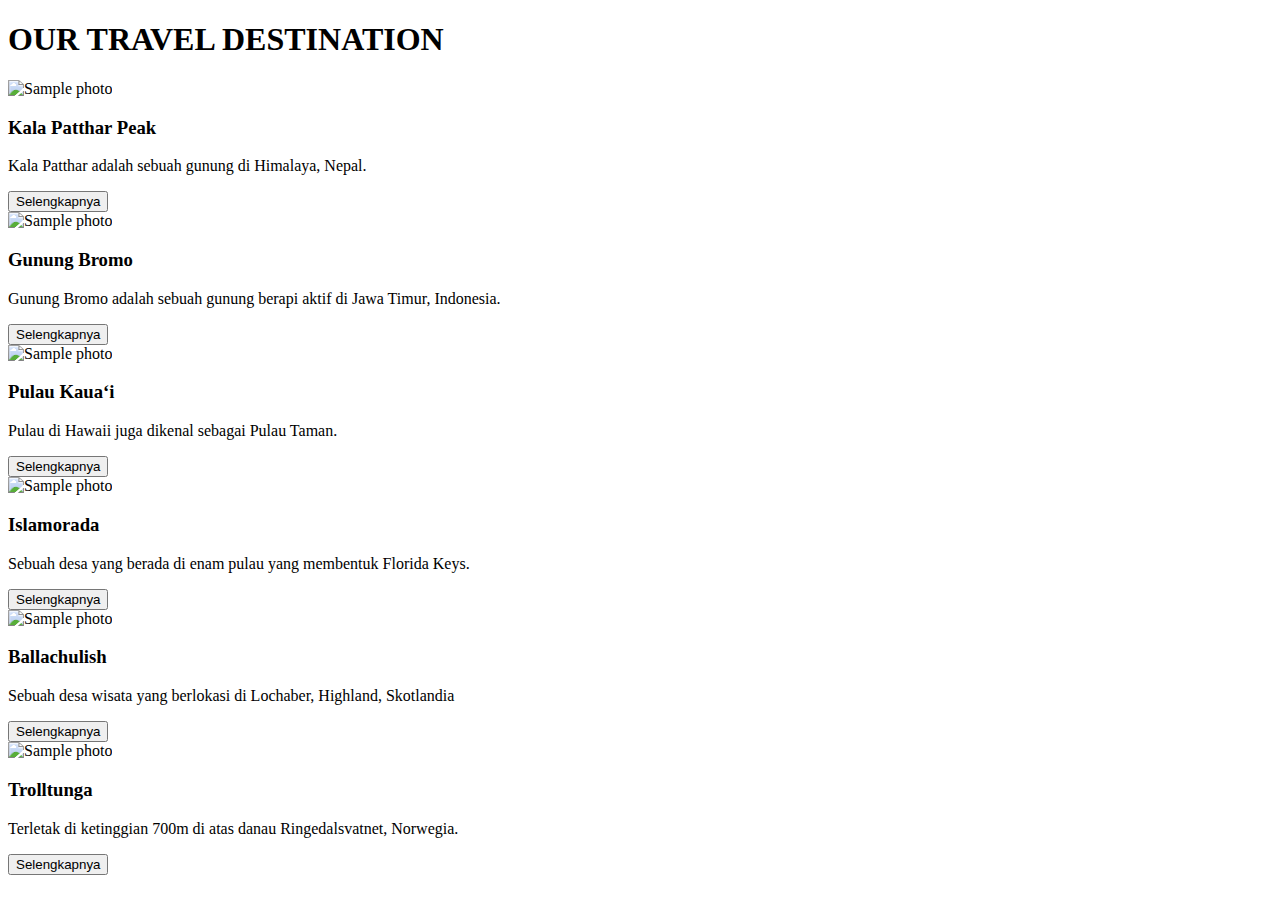
==== index.html @ 823dc087 "menambahkan animasi pada body" ====
<!DOCTYPE html>
<html lang="en">
<head>
    <meta charset="UTF-8">
    <meta http-equiv="X-UA-Compatible" content="IE=edge">
    <meta name="viewport" content="width=device-width, initial-scale=1.0">
    <link rel="stylesheet" href="css/style.css">
    <link rel="icon" href="assets/ic-web.png">
    <link rel="stylesheet" href="https://cdnjs.cloudflare.com/ajax/libs/animate.css/4.1.1/animate.min.css" />
    <title>Travelin Aja</title>
</head>
<body>


    <!-- Body Menu -->
    <div class="container">
        <div class="menu-title">
            <h1 class="animate__animated animate__backInLeft">OUR TRAVEL DESTINATION</h1>
        </div>
        <main class="grid">
            <article class="animate__animated animate__fadeInLeft">
                <img src="assets/card-1.jpg" alt="Sample photo">
                <div class="text">
                    <h3>Kala Patthar Peak</h3>
                    <p>Kala Patthar adalah sebuah gunung di Himalaya, Nepal.</p>
                    <button href="#" class="btn-article">Selengkapnya</button>                </div>
            </article>
            <article class="animate__animated animate__fadeInLeft">
                <img src="assets/card-2.jpg" alt="Sample photo">
                <div class="text">
                    <h3>Gunung Bromo</h3>
                    <p>Gunung Bromo adalah sebuah gunung berapi aktif di Jawa Timur, Indonesia.</p>
                    <button href="#" class="btn-article">Selengkapnya</button>                </div>
            </article>
            <article class="animate__animated animate__fadeInLeft">
                <img src="assets/card-3.jpg" alt="Sample photo">
                <div class="text">
                    <h3>Pulau Kaua‘i</h3>
                    <p>Pulau di Hawaii juga dikenal sebagai Pulau Taman.</p>
                    <button href="#" class="btn-article">Selengkapnya</button>                </div>
            </article>
            <article class="animate__animated animate__fadeInLeft">
                <img src="assets/card-4.jpg" alt="Sample photo">
                <div class="text">
                    <h3>Islamorada</h3>
                    <p>Sebuah desa yang berada di enam pulau yang membentuk Florida Keys.</p>
                    <button href="#" class="btn-article">Selengkapnya</button>                </div>
            </article>
            <article class="animate__animated animate__fadeInLeft">
                <img src="assets/card-5.jpg" alt="Sample photo">
                <div class="text">
                    <h3>Ballachulish</h3>
                    <p>Sebuah desa wisata yang berlokasi di Lochaber, Highland, Skotlandia</p>
                    <button href="#" class="btn-article">Selengkapnya</button>                </div>
            </article>
            <article class="animate__animated animate__fadeInLeft">
                <img src="assets/card-6.jpg" alt="Sample photo">
                <div class="text">
                    <h3>Trolltunga</h3>
                    <p>Terletak di ketinggian 700m di atas danau Ringedalsvatnet, Norwegia.</p>
                    <button href="#" class="btn-article">Selengkapnya</button>
                </div>
            </article>
        </main>
    </div>
</body>
</html>
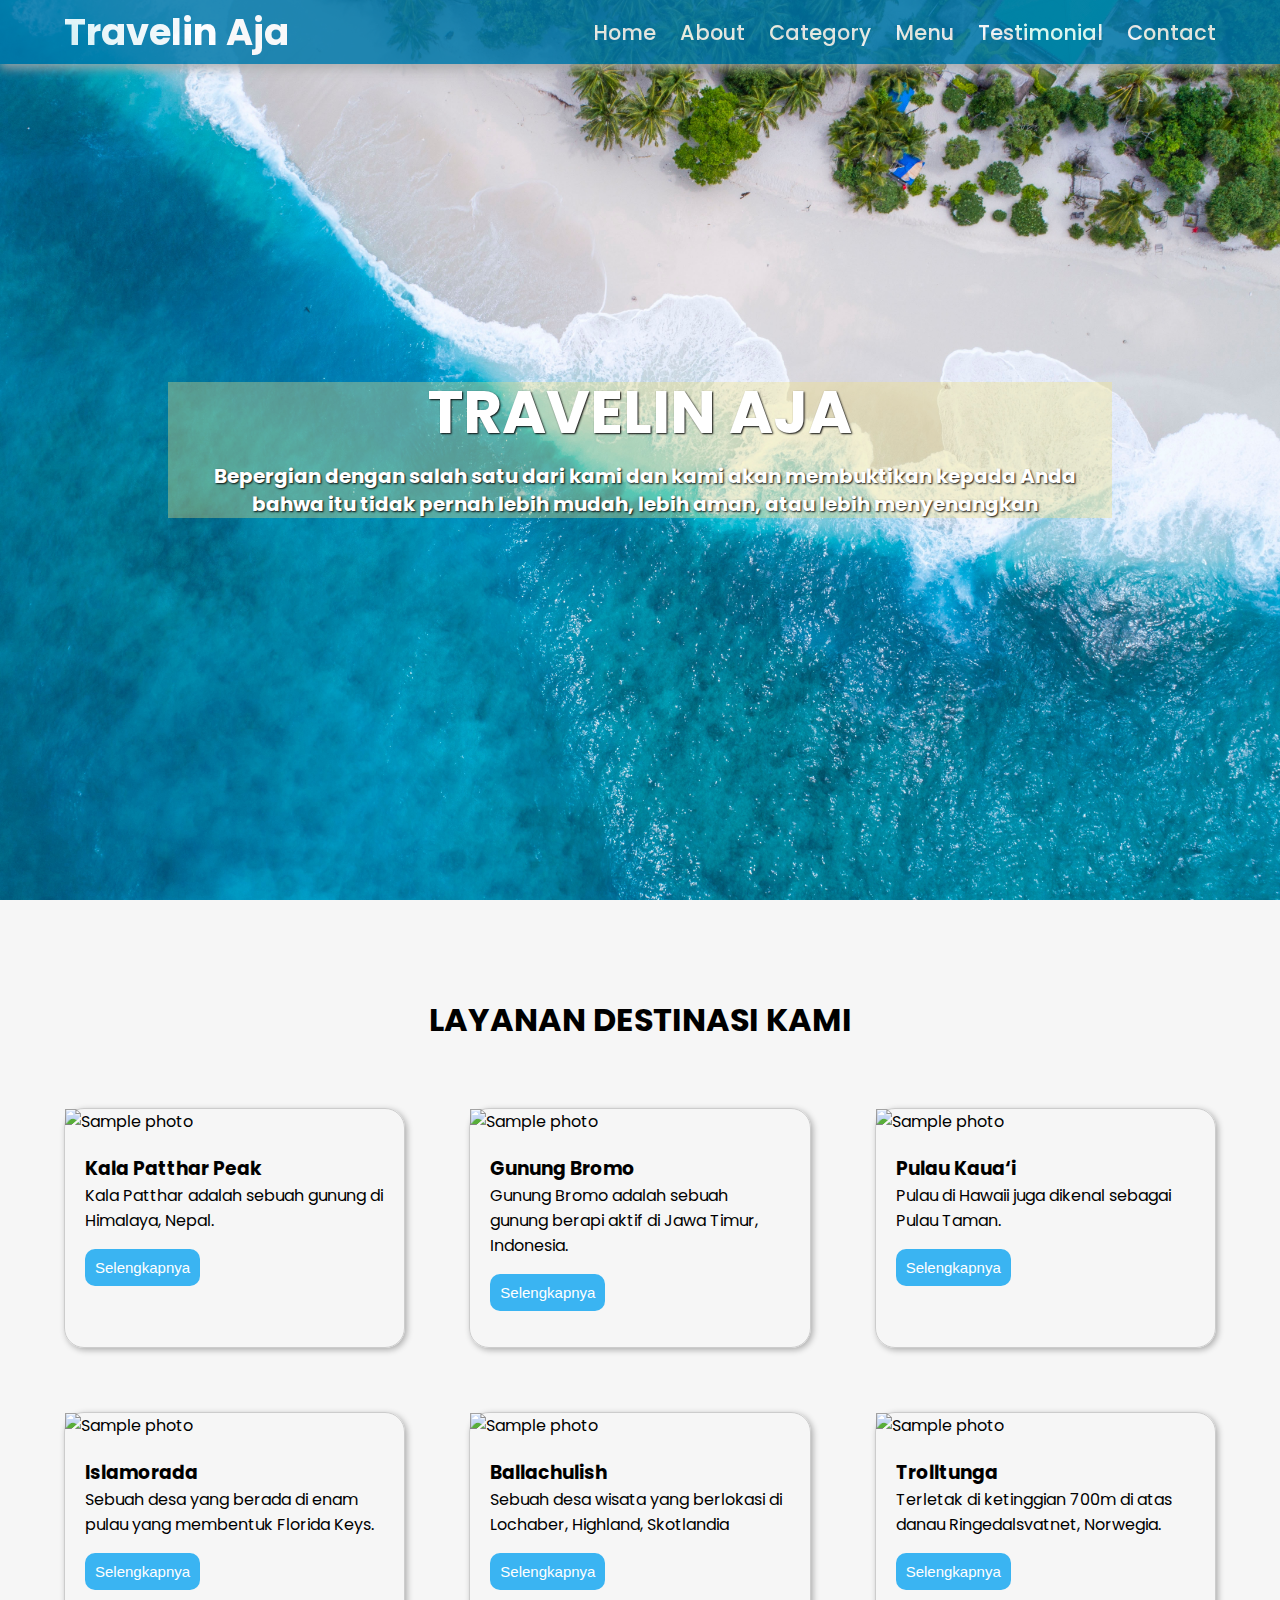
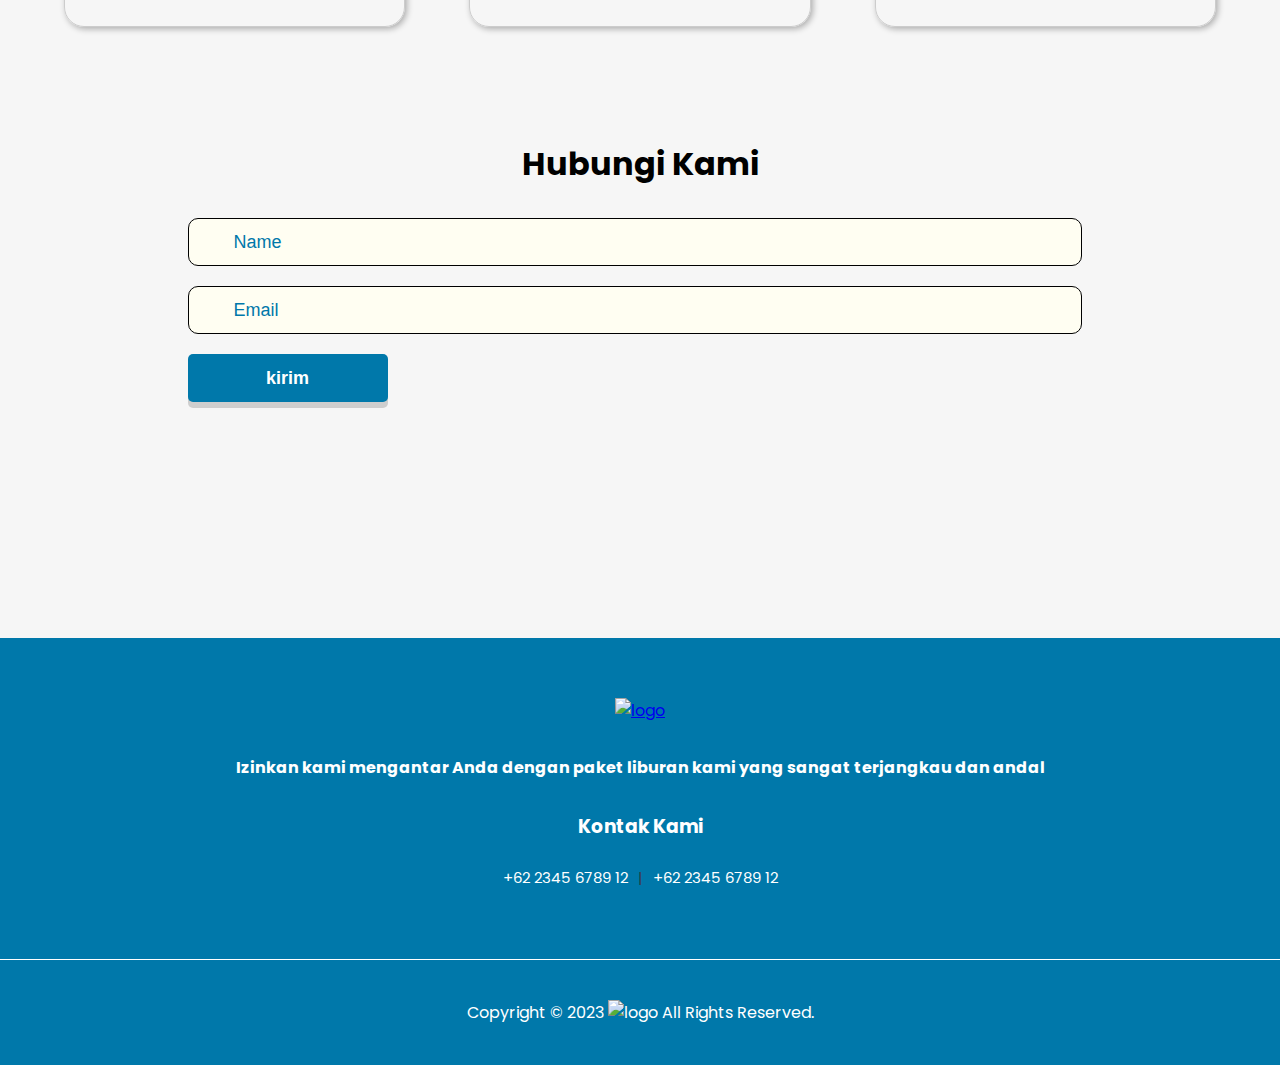
==== commit aebefedd: "final-push" ====
--- a/index.html
+++ b/index.html
@@ -6,54 +6,87 @@
     <meta name="viewport" content="width=device-width, initial-scale=1.0">
     <link rel="stylesheet" href="css/style.css">
     <link rel="icon" href="assets/ic-web.png">
-    <link rel="stylesheet" href="https://cdnjs.cloudflare.com/ajax/libs/animate.css/4.1.1/animate.min.css" />
+    <link rel="stylesheet" href="https://cdnjs.cloudflare.com/ajax/libs/animate.css/4.1.1/animate.min.css"/>
     <title>Travelin Aja</title>
 </head>
 <body>
+    <!-- Header Navbar -->
+    <nav class="navbar">
+        <div class="navbar-container container">
+            <input type="checkbox" name="" id="">
+            <div class="hamburger-lines">
+                <span class="line line1"></span>
+                <span class="line line2"></span>
+                <span class="line line3"></span>
+            </div>
+            <ul class="menu-items">
+                <li><a href="#">Home</a></li>
+                <li><a href="#">About</a></li>
+                <li><a href="#">Category</a></li>
+                <li><a href="#">Menu</a></li>
+                <li><a href="#">Testimonial</a></li>
+                <li><a href="#">Contact</a></li>
+            </ul>
+            <h1 class="logo">Travelin Aja</h1>
+        </div>
+    </nav>
 
+    <!-- Hero Section -->
 
+    <div class="hero-section">
+        <div class="hero-section-text">
+          <h1 class="heading animate__animated animate__fadeInDown">TRAVELIN AJA</h1>
+          <h5 class="paragraph animate__animated animate__fadeInUp">Bepergian dengan salah satu dari kami dan kami akan membuktikan kepada Anda bahwa itu tidak pernah lebih mudah, lebih aman, atau lebih menyenangkan</h5>
+        </div>
+      </div>
+    
     <!-- Body Menu -->
     <div class="container">
         <div class="menu-title">
-            <h1 class="animate__animated animate__backInLeft">OUR TRAVEL DESTINATION</h1>
+            <h1 class="animate__animated animate__fadeInUp">LAYANAN DESTINASI KAMI</h1>
         </div>
         <main class="grid">
-            <article class="animate__animated animate__fadeInLeft">
+            <article>
                 <img src="assets/card-1.jpg" alt="Sample photo">
                 <div class="text">
                     <h3>Kala Patthar Peak</h3>
                     <p>Kala Patthar adalah sebuah gunung di Himalaya, Nepal.</p>
-                    <button href="#" class="btn-article">Selengkapnya</button>                </div>
+                    <button href="#" class="btn-article">Selengkapnya</button>                
+                </div>
             </article>
-            <article class="animate__animated animate__fadeInLeft">
+            <article>
                 <img src="assets/card-2.jpg" alt="Sample photo">
                 <div class="text">
                     <h3>Gunung Bromo</h3>
                     <p>Gunung Bromo adalah sebuah gunung berapi aktif di Jawa Timur, Indonesia.</p>
-                    <button href="#" class="btn-article">Selengkapnya</button>                </div>
+                    <button href="#" class="btn-article">Selengkapnya</button>                
+                </div>
             </article>
-            <article class="animate__animated animate__fadeInLeft">
+            <article>
                 <img src="assets/card-3.jpg" alt="Sample photo">
                 <div class="text">
                     <h3>Pulau Kaua‘i</h3>
                     <p>Pulau di Hawaii juga dikenal sebagai Pulau Taman.</p>
-                    <button href="#" class="btn-article">Selengkapnya</button>                </div>
+                    <button href="#" class="btn-article">Selengkapnya</button>                
+                </div>
             </article>
-            <article class="animate__animated animate__fadeInLeft">
+            <article>
                 <img src="assets/card-4.jpg" alt="Sample photo">
                 <div class="text">
                     <h3>Islamorada</h3>
                     <p>Sebuah desa yang berada di enam pulau yang membentuk Florida Keys.</p>
-                    <button href="#" class="btn-article">Selengkapnya</button>                </div>
+                    <button href="#" class="btn-article">Selengkapnya</button>                
+                </div>
             </article>
-            <article class="animate__animated animate__fadeInLeft">
+            <article>
                 <img src="assets/card-5.jpg" alt="Sample photo">
                 <div class="text">
                     <h3>Ballachulish</h3>
                     <p>Sebuah desa wisata yang berlokasi di Lochaber, Highland, Skotlandia</p>
-                    <button href="#" class="btn-article">Selengkapnya</button>                </div>
+                    <button href="#" class="btn-article">Selengkapnya</button>                
+                </div>
             </article>
-            <article class="animate__animated animate__fadeInLeft">
+            <article>
                 <img src="assets/card-6.jpg" alt="Sample photo">
                 <div class="text">
                     <h3>Trolltunga</h3>
@@ -63,5 +96,55 @@
             </article>
         </main>
     </div>
+
+
+    <!-- Form Menu -->
+    <h1 style="margin-top: 3cm; text-align: center;" class="animate__animated animate__fadeInUp">Hubungi Kami</h1>
+    <div class="wpcf7" id="wpcf7-f156-p143-o1 formwrap">
+        <form action="/?page_id=143#wpcf7-f156-p143-o1" method="post" class="wpcf7-form" novalidate="novalidate">
+            <div style="display: none;">
+                <input type="hidden">
+                <input type="hidden">
+                <input type="hidden">
+                <input type="hidden">
+                <input type="hidden">
+            </div>
+            <p>
+            <span class="Name">
+                <input type="text" name="Name" value="" size="40" class="nameinput wpcf7-form-control wpcf7-text wpcf7-validates-as-required" aria-required="true" aria-invalid="false" placeholder="Name">
+            </span>
+            <span class="mail">
+                <input type="email" name="Email"  size="40" class="emailinput wpcf7-form-control wpcf7-text wpcf7-email wpcf7-validates-as-required wpcf7-validates-as-email" aria-required="true" aria-invalid="false" placeholder="Email">
+            </span>
+            <button type="submit" class="btn-submit">kirim</button>
+            </p>
+        <div class="wpcf7-response-output wpcf7-display-none">
+        </div>
+    </form>
+    </div>
+
+    <!-- Footer  -->
+    <section class="contact-area" id="contact">
+        <div class="container">
+            <div class="row">
+                <div class="col-lg-6 offset-lg-3">
+                    <div class="contact-content text-center">
+                        <a href="#"><img src="assets/logo.png" alt="logo"></a>
+                        <h4 style="margin-top: 2em;">Izinkan kami mengantar Anda dengan paket liburan kami yang sangat terjangkau dan andal</h4>
+                        <div style="margin-top: 2em;">
+                            <h3>Kontak Kami</h3>
+                            <br>
+                            <h6>+62 2345 6789 12<span>|</span>+62 2345 6789 12</h6>
+                        </div>
+                    </div>
+                </div>
+            </div>
+        </div>
+    </section>
+
+    <footer>
+        <p>Copyright &copy; 2023 <img src="assets/logo.png" alt="logo"> All Rights Reserved.</p>
+    </footer>
+
 </body>
-</html>
+</html>--- a/css/style.css
+++ b/css/style.css
@@ -0,0 +1,572 @@
+@import url('https://fonts.googleapis.com/css2?family=Poppins:wght@500&display=swap');
+
+
+*,
+*::after,
+*::before{
+    box-sizing: border-box;
+    padding: 0;
+    margin: 0;
+}
+
+body {
+position: relative;
+font-family: "Poppins", sans-serif;
+background-repeat: no-repeat;
+background-size: cover;
+background-color: #F6F6F6;
+}
+
+
+/* CSS Navbar */
+
+.html{
+    font-size: 62.5%;
+}
+
+.navbar input[type="checkbox"],
+.navbar .hamburger-lines{
+    display: none;
+}
+
+.container{
+    max-width: 1200px;
+    width: 90%;
+    margin: auto;
+}
+
+.navbar{
+    box-shadow: 0px 5px 10px 0px #aaa;
+    position: fixed;
+    width: 100%;
+    background: #0078AA;
+    color: #FFF;
+    opacity: 0.85;
+    z-index: 100;
+}
+
+.navbar-container{
+    display: flex;
+    justify-content: space-between;
+    height: 64px;
+    align-items: center;
+}
+
+.menu-items{
+    order: 2;
+    display: flex;
+}
+.logo{
+    order: 1;
+    font-size: 2.3rem;
+}
+
+.menu-items li{
+    list-style: none;
+    margin-left: 1.5rem;
+    font-size: 1.3rem;
+}
+
+.navbar a{
+    color: #FFF;
+    text-decoration: none;
+    font-weight: 500;
+    transition: color 0.3s ease-in-out;
+}
+
+.navbar a:hover{
+    color: #1e5adb;
+}
+
+
+/* CSS Hero */
+
+
+.hero-section {
+    background: url("/assets/hero.jpg") 50% no-repeat;
+    background-size: cover;
+    height: 100vh;
+    text-align: center;
+    display: -webkit-flex;
+    display: -ms-flexbox;
+    display: flex;
+    -webkit-align-items: center;
+        -ms-flex-align: center;
+            align-items: center;
+    -webkit-justify-content: center;
+        -ms-flex-pack: center;
+            justify-content: center;
+  }
+  
+  .hero-section .hero-section-text {
+    color: #fefefe;
+    background-color: #f3e2805b;
+    text-shadow: 1px 1px 2px #0a0a0a;
+    width: 25cm;
+      }
+
+  .heading{
+    font-weight:700;
+    color:#fff;
+    font-size: 3.75rem;
+    line-height: 1;
+  }
+  .paragraph{
+    color: #fff;
+    padding-left:10px;
+    margin-top:20px;
+    font-size: 1.25rem;
+    line-height: 1.75rem;
+  }
+    
+
+/* CSS Menu */
+
+.grid {
+display: grid;
+grid-template-columns: repeat(auto-fill, minmax(280px, 1fr));
+grid-gap: 4em;
+align-items: stretch;
+}
+
+.grid > article {
+border: 1px solid #ccc;
+border-radius: 20px;
+box-shadow: 2px 2px 6px 0px rgba(0, 0, 0, 0.3);
+}
+
+.grid > article img {
+max-width: 100%;
+}
+
+.grid .text {
+padding: 20px;
+}
+
+.menu-title{
+    text-align: center;
+    margin-bottom: 4em;
+    margin-top: 6em;;
+}
+
+.btn-article{
+    width: auto;
+    color: #fff;
+    padding: 10px;
+    border: none;
+    border-radius: 10px;
+    background-color: #3AB4F2;
+    margin: 1rem 0;
+    font-size: 15px;
+    cursor: pointer;
+}
+
+
+/* CSS form */
+form {
+    margin-left:auto;
+    margin-right:auto;
+    width: 965px;
+    height: 450px;
+    padding:30px;
+    -moz-border-radius: 10px;
+    -webkit-border-radius: 10px;
+    border-radius: 10px;
+    -moz-background-clip: padding;
+    -webkit-background-clip: padding-box;
+    background-clip: padding-box; 
+    overflow: hidden; 
+}
+
+textarea{
+	  background: #fffef2; 
+    width: 894px;
+    height: 110px;
+    border: 1px solid black;
+    -moz-border-radius: 10px;
+    -webkit-border-radius: 10px;
+    border-radius: 10px;
+    -moz-background-clip: padding;
+    -webkit-background-clip: padding-box;
+    background-clip: padding-box; 
+    display: block;
+    font-family: 'Source Sans Pro', sans-serif;
+    font-size: 18px;
+    color: #fff;
+    padding-left: 45px;
+    padding-right: 20px;
+    padding-top: 12px;
+    margin-bottom: 20px;
+    overflow: hidden;
+}
+
+select {
+    width: 960px;
+    height: 48px;
+    line-height: 1.5;
+    font-size: 1.4em;
+    border: none;
+    border-radius: 10px;
+    -webkit-border-radius: 10px;
+    -mox-border-radius: 10px;
+    color: #fff;
+    display: block;
+    background: transparent;
+    background-color: rgba(0,0,0,.4);
+    margin-bottom: 20px;
+    display: block;
+    font-family: 'Source Sans Pro', sans-serif;
+    font-size: 18px;
+    appearance: none;
+    -webkit-appearance: none;
+    -moz-appearance: none;
+}
+
+.nameinput, .emailinput {
+    width: 894px;
+    height: 48px;
+    border: none;
+    -moz-border-radius: 10px;
+    -webkit-border-radius: 10px;
+    border-radius: 10px;
+    -moz-background-clip: padding;
+    -webkit-background-clip: padding-box;
+    background-clip: padding-box; 
+    display: block;
+    font-family: 'Source Sans Pro', sans-serif;
+    font-size: 18px;
+    color: #fff;
+    padding-left: 20px;
+    padding-right: 20px;
+    margin-bottom: 20px;
+}
+
+input[type=submit] {
+    cursor: pointer;
+}
+
+input.nameinput {
+	  background: #fffef2; 
+	  padding-left: 45px;
+      border: 1px solid black;
+}
+
+input.emailinput {
+	  background: #fffef2;
+	  padding-left: 45px;
+      border: 1px solid black;
+}
+
+input.message {
+	  background: #fffef2;
+	  padding-left: 45px;
+      border: 1px solid black;
+}
+
+select.indent {
+	  padding-left: 45px;
+    cursor: pointer;
+}
+
+::-webkit-input-placeholder {
+	  color: #0078AA;
+}
+
+:-moz-placeholder{ 
+    color: #0078AA; 
+}
+
+::-moz-placeholder {
+    color: #0078AA;
+}
+
+:-ms-input-placeholder {  
+	  color: #0078AA; 
+}
+
+input:focus, textarea:focus { 
+	background-color: #eee582;
+    -moz-box-shadow: 0 0 5px 1px #F6F6F6;
+    -webkit-box-shadow: 0 0 5px 1px rgba(255,255,255,.5);
+    box-shadow: 0 0 5px 1px rgba(255,255,255,.5);
+	overflow: hidden; 
+}
+
+.btn-submit {
+	border: none;
+	font-family: 'Source Sans Pro', sans-serif;
+    font-size: 18px;
+    width: 200px;
+    height: 48px;
+    color: #fff;
+    background: #0078AA;
+    cursor: pointer;
+    display: inline-block;
+    font-weight: 700;
+    position: relative;
+    outline: none;
+    box-shadow: 0 6px #cecece;
+    border-radius: 5px;
+    margin-right: 6px;
+}
+
+.flat {
+	border: none;
+	cursor: pointer;
+	display: inline-block;
+	outline: none;
+    position: relative;
+	-webkit-transition: all 0.3s;
+	-moz-transition: all 0.3s;
+	transition: all 0.3s;
+}
+
+
+.flat:before {
+	position: absolute;
+	height: 100%;
+	left: 0;
+	top: 0;
+	line-height: 3;
+	font-size: 140%;
+	width: 60px;
+}
+
+
+.flat {
+   width: 960px !important;
+   height: 48px;
+   overflow: hidden;
+   margin-bottom: 20px;
+   background: url(http://www.jordancundiff.com/wp-content/uploads/2014/03/icon-dropdown.png) no-repeat right;
+}
+
+
+/* CSS Footer */
+img {
+    max-width: 100%;
+    height: auto;
+}
+        section {
+            padding: 60px 0;
+           /* min-height: 100vh;*/
+        }
+ ul {
+            margin: 0;
+            padding: 0;
+            list-style: none;
+        }
+.contact-area {
+    border-bottom: 1px solid #fff;
+    text-align: center;
+}
+
+.contact-content p {
+    font-size: 15px;
+    margin: 30px 0 60px;
+    position: relative;
+}
+
+.contact-content p::after {
+    background: #353C46;
+    bottom: -30px;
+    content: "";
+    height: 1px;
+    left: 50%;
+    position: absolute;
+    transform: translate(-50%);
+    width: 80%;
+}
+
+.contact-content h6 {
+    color: #fff;
+    font-size: 15px;
+    font-weight: 400;
+    margin-bottom: 10px;
+}
+
+.contact-content span {
+    color: #353c47;
+    margin: 0 10px;
+}
+
+.contact-social {
+    margin-top: 30px;
+}
+
+.contact-social > ul {
+    display: inline-flex;
+}
+
+.contact-social ul li a {
+    border: 1px solid #fff;
+    color: #fff;
+    display: inline-block;
+    height: 40px;
+    margin: 0 10px;
+    padding-top: 7px;
+    transition: all 0.4s ease 0s;
+    width: 40px;
+}
+
+.contact-social ul li a:hover {
+    border: 1px solid #FAB702;
+    color: #FAB702;
+}
+
+.contact-content img {
+    max-width: 210px;
+}
+
+section, footer {
+    background: #0078AA;
+    color: #fff;
+}
+
+footer p {
+    padding: 40px 0;
+    text-align: center;
+}
+
+footer img {
+    width: 44px;
+}
+
+
+@media only screen and ( min-width: 768px ) and ( max-width: 1035px ) {
+  h1 { font-size: 80px; }
+  form { width: 736px !important; }
+    #wpcf7-f156-p143-o1\20 formwrap > form > p > span.wpcf7-form-control-wrap.Subject.flat > select, #wpcf7-f156-p143-o1\20 formwrap > form > p > span.wpcf7-form-control-wrap.Subject.flat { width: 731px !important; }
+    .nameinput, .emailinput, #wpcf7-f156-p143-o1\20 formwrap > form > p > span.wpcf7-form-control-wrap.Message > textarea { width: 666px !important; }
+}
+
+@media only screen and ( max-width: 804px ) {
+    h1 { font-size: 50px; }
+  form { width: 450px !important; }
+   #wpcf7-f156-p143-o1\20 formwrap > form > p > span.wpcf7-form-control-wrap.Subject.flat > select, #wpcf7-f156-p143-o1\20 formwrap > form > p > span.wpcf7-form-control-wrap.Subject.flat { width: 445px !important; }
+    .nameinput, .emailinput, #wpcf7-f156-p143-o1\20 formwrap > form > p > span.wpcf7-form-control-wrap.Message > textarea { width: 380px !important; }
+}
+
+@media only screen and ( max-width: 517px ) {
+     h1 { font-size: 30px; }
+  form { width: 295px !important; }
+  #wpcf7-f156-p143-o1\20 formwrap > form > p > span.wpcf7-form-control-wrap.Subject.flat > select, #wpcf7-f156-p143-o1\20 formwrap > form > p > span.wpcf7-form-control-wrap.Subject.flat { width: 290px !important; }
+    .nameinput, .emailinput, #wpcf7-f156-p143-o1\20 formwrap > form > p > span.wpcf7-form-control-wrap.Message > textarea { width: 225px !important; }
+  .btn { width: 110px; }
+}
+
+
+@media (max-width: 768px){
+    .navbar{
+        opacity: 0.95;
+    }
+
+    .navbar-container input[type="checkbox"],
+    .navbar-container .hamburger-lines{
+        display: block;
+    }
+
+    .navbar-container{
+        display: block;
+        position: relative;
+        height: 64px;
+    }
+
+    .navbar-container input[type="checkbox"]{
+        position: absolute;
+        display: block;
+        height: 32px;
+        width: 30px;
+        top: 20px;
+        left: 20px;
+        z-index: 5;
+        opacity: 0;
+        cursor: pointer;
+    }
+
+    .navbar-container .hamburger-lines{
+        display: block;
+        height: 28px;
+        width: 35px;
+        position: absolute;
+        top: 20px;
+        left: 20px;
+        z-index: 2;
+        display: flex;
+        flex-direction: column;
+        justify-content: space-between;
+    }
+
+    .navbar-container .hamburger-lines .line{
+        display: block;
+        height: 4px;
+        width: 100%;
+        border-radius: 10px;
+        background: #fff;
+    }
+    
+    .navbar-container .hamburger-lines .line1{
+        transform-origin: 0% 0%;
+        transition: transform 0.3s ease-in-out;
+    }
+
+    .navbar-container .hamburger-lines .line2{
+        transition: transform 0.2s ease-in-out;
+    }
+
+    .navbar-container .hamburger-lines .line3{
+        transform-origin: 0% 100%;
+        transition: transform 0.3s ease-in-out;
+    }
+
+    .navbar .menu-items{
+        padding-top: 100px;
+        background: #0078AA;
+        height: 100vh;
+        max-width: 300px;
+        transform: translate(-150%);
+        display: flex;
+        flex-direction: column;
+        margin-left: -40px;
+        padding-left: 40px;
+        transition: transform 0.5s ease-in-out;
+        box-shadow:  5px 0px 10px 0px #aaa;
+        overflow: scroll;
+    }
+
+    .navbar .menu-items li{
+        margin-bottom: 1.8rem;
+        font-size: 1.1rem;
+        font-weight: 500;
+    }
+
+    .logo{
+        position: absolute;
+        top: 10px;
+        right: 15px;
+        font-size: 2.5rem;
+    }
+
+    .navbar-container input[type="checkbox"]:checked ~ .menu-items{
+        transform: translateX(0);
+    }
+
+    .navbar-container input[type="checkbox"]:checked ~ .hamburger-lines .line1{
+        transform: rotate(45deg);
+    }
+
+    .navbar-container input[type="checkbox"]:checked ~ .hamburger-lines .line2{
+        transform: scaleY(0);
+    }
+
+    .navbar-container input[type="checkbox"]:checked ~ .hamburger-lines .line3{
+        transform: rotate(-45deg);
+    }
+
+}
+
+@media (max-width: 500px){
+    .navbar-container input[type="checkbox"]:checked ~ .logo{
+        display: none;
+    }
+}
